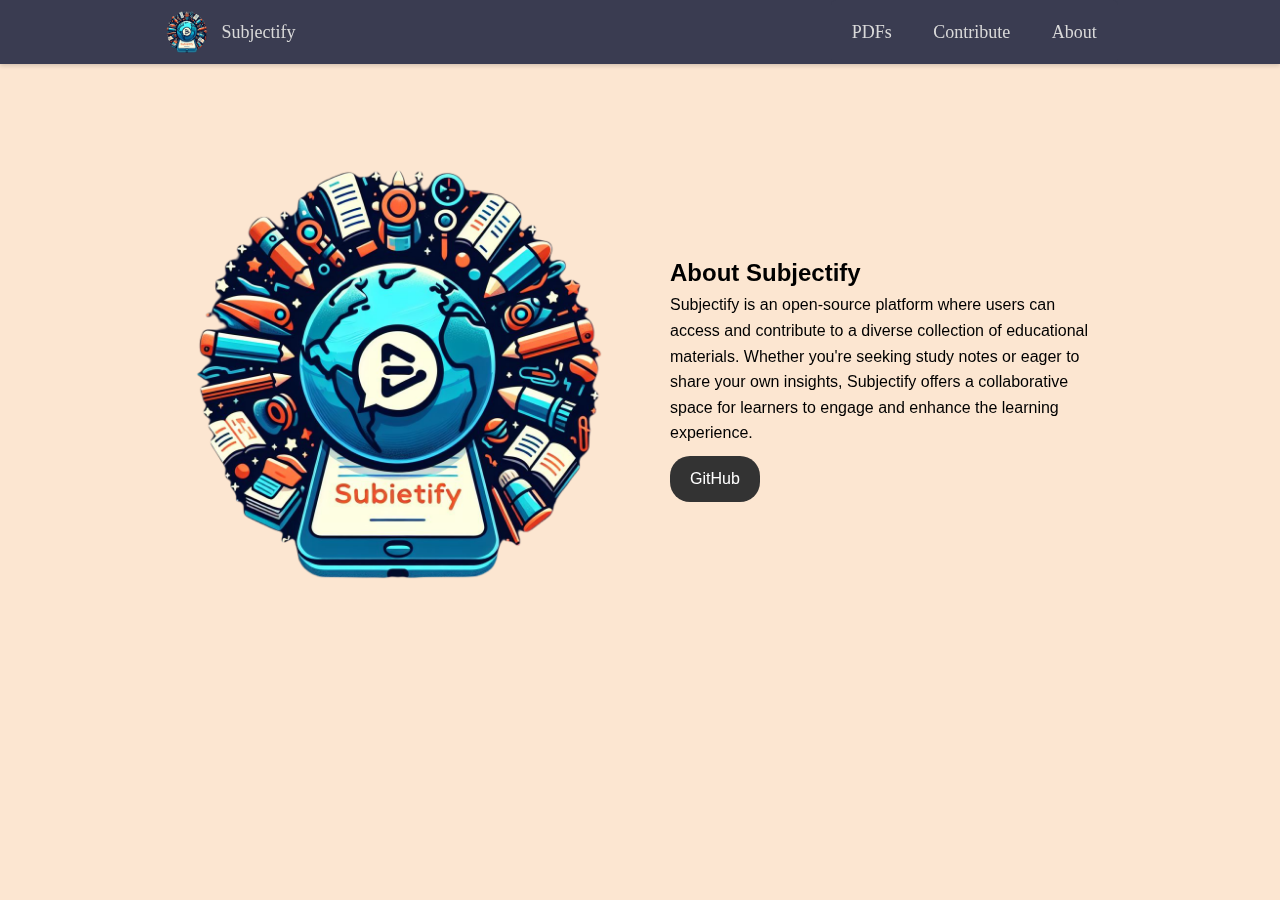
==== about.html @ 442f62d1 "Added New Files" ====
<!DOCTYPE html>
<html lang="en">
<head>
  <meta charset="UTF-8">
  <meta name="viewport" content="width=device-width, initial-scale=1.0">
  <title>Subjectify</title>
  <link rel="stylesheet" href="styles.css">
  <link rel="icon" type="image/png" href="images\Subjectify logo.png">
</head>
<body>
  <header id="navbar">
    <nav class="navbar-container container">
      <a href="index.html" class="home-link">
        <img src="images\Subjectify logo.png" alt="Subjectify Logo" class="navbar-logo">
        Subjectify
      </a>
    
      <button type="button" id="navbar-toggle" aria-controls="navbar-menu" aria-label="Toggle menu" aria-expanded="false">
        <span class="icon-bar"></span>
        <span class="icon-bar"></span>
        <span class="icon-bar"></span>
      </button>
      <div id="navbar-menu" aria-labelledby="navbar-toggle">
        <ul class="navbar-links">
          <li class="navbar-item"><a class="navbar-link" href="pdfs.html">PDFs</a></li>
          <li class="navbar-item"><a class="navbar-link" href="/contribute">Contribute</a></li>
          <li class="navbar-item"><a class="navbar-link" href="about.html">About</a></li>
        </ul>
    
      </div>
    </nav>    
    

    <div class="about-container">
        <div class="about-left">
          
          <img src="images\Subjectify logo.png" alt="Left Side Image" class="abimg">
        </div>
        <div class="about-right">
          
          <h2>About Subjectify</h2>
          <p class="abp">Subjectify is an open-source platform where users can access and contribute to a diverse collection of educational materials. Whether you're seeking study notes or eager to share your own insights, Subjectify offers a collaborative space for learners to engage and enhance the learning experience.          </p>
          
          <a href="https://github.com/your_username/your_repository" target="_blank" class="btn btn-primary">GitHub</a>
        </div>
    </div>

    

      
  </header>


  


  <script src="js\script.js"></script>
</body>
</html>
---- styles.css ----
:root {
    --navbar-bg-color: #3a3c51;
    --navbar-text-color: hsl(0, 0%, 85%);
    --navbar-text-color-focus: #3a3c51;
    --navbar-bg-contrast: #fce6d1;
}
* {
    box-sizing: border-box;
    margin: 0;
    padding: 0;
}
body {
    height: 100vh;
    font-family: Arial, Helvetica, sans-serif;
    line-height: 1.6;
    background-color: #fce6d1;
}


.container {
    max-width: 1000px;
    padding-left: 1.4rem;
    padding-right: 1.4rem;
    margin-left: auto;
    margin-right: auto;
}

#navbar {
    --navbar-height: 64px;
    position: fixed;
    top: 0;
    left: 0;
    right: 0;
    height: var(--navbar-height);
    background-color: var(--navbar-bg-color);
    box-shadow: 0 2px 4px rgba(0, 0, 0, 0.15);
    z-index: 1000; 
}

  
  .navbar-container {
    display: flex;
    justify-content: space-between;
    height: 100%;
    align-items: center;
  }
  
  .navbar-item {
    margin: 0.4em;
  }
  
  .home-link,
  .navbar-link {
    color: var(--navbar-text-color);
    text-decoration: none;
    display: flex;
    font-weight: 300;
    font-size: large;
    font-family: Georgia, serif;
    align-items: center;
  }
  
  .home-link:is(:focus, :hover) {
    color: #fce6d1;
  }
  
  .navbar-link {
    justify-content: center;
    padding: 0.4em 0.8em;
    border-radius: 5px;
  }
  
  .navbar-link:is(:focus, :hover) {
    color: var(--navbar-text-color-focus);
    background-color: var(--navbar-bg-contrast);
  }
  
  .navbar-logo {
    border-radius: 50%;
    width: 50px;
    height: 50px;
    margin-right: 0.5em;
  }
  
  #navbar-toggle {
    cursor: pointer;
    border: none;
    background-color: transparent;
    width: 40px;
    height: 40px;
    display: flex;
    align-items: center;
    justify-content: center;
    flex-direction: column;
  }
  
  .icon-bar {
    display: block;
    width: 25px;
    height: 4px;
    margin: 2px;
    background-color: var(--navbar-text-color);
  }
  
  #navbar-toggle:is(:focus, :hover) .icon-bar {
    background-color: var(--navbar-text-color-focus);
  }
  
  #navbar-toggle[aria-expanded="true"] .icon-bar:is(:first-child, :last-child) {
    position: absolute;
    margin: 0;
    width: 30px;
  }
  
  #navbar-toggle[aria-expanded="true"] .icon-bar:first-child {
    transform: rotate(45deg);
  }
  
  #navbar-toggle[aria-expanded="true"] .icon-bar:nth-child(2) {
    opacity: 0;
  }
  
  #navbar-toggle[aria-expanded="true"] .icon-bar:last-child {
    transform: rotate(-45deg);
  }
  
  #navbar-menu {
    position: fixed;
    top: var(--navbar-height);
    bottom: 0;
    opacity: 0;
    visibility: hidden;
    left: 0;
    right: 0;
  }
  
  #navbar-toggle[aria-expanded="true"] + #navbar-menu {
    background-color: rgba(0, 0, 0, 0.4);
    opacity: 1;
    visibility: visible;
  }
  
  .navbar-links {
    list-style: none;
    position: absolute;
    background-color: var(--navbar-bg-color);
    display: flex;
    flex-direction: column;
    align-items: center;
    left: 0;
    right: 0;
    margin: 1.4rem;
    border-radius: 5px;
    box-shadow: 0 0 20px rgba(0, 0, 0, 0.3);
  }
  
  #navbar-toggle[aria-expanded="true"] + #navbar-menu .navbar-links {
    padding: 1em;
  }
  

@media screen and (min-width: 700px) {
    
    #navbar-toggle,
    #navbar-toggle[aria-expanded="true"] {
        display: none;
    }

    
    #navbar-menu,
    #navbar-toggle[aria-expanded="true"] #navbar-menu {
        visibility: visible;
        opacity: 1;
        position: static;
        display: block;
        height: 100%;
    }

    
    .navbar-links,
    #navbar-toggle[aria-expanded="true"] #navbar-menu .navbar-links {
        margin: 0;
        padding: 0;
        box-shadow: none;
        position: static;
        flex-direction: row;
        width: 100%;
        height: 100%;
    }
}



  
#image-section {
    display: flex;
    justify-content: space-between;
    margin-top: 20px; 
    
}
  
.image-container {
    width: 45%; 

}
  

  
.image-container .rigimg {
    width: 100%;
    height: 700px;
    margin-left: 100px;
    margin-top: -30px;
    position: relative;
    animation: branchMove 5s infinite alternate; 
    transform-origin: left top;
}

@keyframes branchMove {
    0% {
        transform: rotate(0deg);
    }
    50% {
        transform: rotate(5deg); 
    }
    100% {
        transform: rotate(0deg);
    }
}
  
@keyframes moveRound {
    0% {
      transform: rotate(0deg);
    }
    100% {
      transform: rotate(360deg);
    }
}
  
.image-container .midimg {
    width: 200px;
    height: 200px;
    margin-left: 150px;
    margin-top: 10px;
    animation: moveRound 9s linear infinite; 
}
  
.image-container .head1 {
    font-family: Georgia, serif; 
    font-weight: bold; 
    margin-top: 5px;
    font-size: 40px;
    color: #19284a;
    margin-left: 150px;
}

.image-container .par1 {
    font-size: 15px; 
    color: #19284a; 
    font-family: Georgia, serif; 
    margin-left: 5px; 
    margin-right: 5px; 
    text-align: justify; 
    line-height: 1.5; 
}
  

.image-container .lefimg {
    width: 100%;
    height: 700px;
    margin-left: -600px; 
    margin-top: -30px;
    position: relative;
    transform: scaleX(-1);
    animation: branchMove1 5s infinite alternate; 
    transform-origin: right top;
}

@keyframes branchMove1 {
    0% {
        transform: scaleX(-1) rotate(0deg);
    }
    50% {
        transform: scaleX(-1) rotate(5deg);
    }
    100% {
        transform: scaleX(-1) rotate(0deg);
    }
}

@media only screen and (max-width: 768px) {
    #image-section {
        flex-direction: column;
        align-items: center;
    }

    .image-container {
        width: 100%;
        margin-bottom: 20px;
        padding: 0 10px;
    }

    .image-container .rigimg,
    .image-container .lefimg {
        display: none; 
    }

    .image-container .midimg {
        margin-left: auto; 
        margin-right: auto;
        display: block; 
        animation: none;
    }

    .image-container .head1 {
        margin-left: 0;
        text-align: center;
        display: block; 
    }
    .image-container .par1 {
        margin-left: 15px;
        margin-right: 15px; 
    }
}


.custom-form {
    --input-text-color: #fff;
    --input-bg-color: #283542;
    --focus-input-bg-color: #283542;
    --text-color: white;
    --active-color: white;
    --width-of-input: 200px;
    --inline-padding-of-input: 1.2em;
    --gap: 0.9rem;
    font-size: 0.9rem;
    display: flex;
    gap: 0.5rem;
    align-items: center;
    width: var(--width-of-input);
    position: relative;
    isolation: isolate;
    margin-top: 10px;
    margin-left: 60px;
    width: 390px;
}

.custom-fancy-bg {
    position: absolute;
    width: 100%;
    inset: 0;
    background: var(--input-bg-color);
    border-radius: 30px;
    height: 100%;
    z-index: -1;
    pointer-events: none;
    box-shadow: rgba(0, 0, 0, 0.16) 0px 1px 4px;
}

.custom-form label {
    width: 100%;
    padding: 0.8em;
    height: 40px;
    padding-inline: var(--inline-padding-of-input);
    display: flex;
    align-items: center;
}

.custom-search-icon, .custom-close-btn {
    position: absolute;
}

.custom-search-icon {
    fill: var(--text-color);
    left: var(--inline-padding-of-input);
}

.custom-search-icon svg {
    width: 17px;
    display: block;
}

.custom-close-btn {
    border: none;
    right: var(--inline-padding-of-input);
    box-sizing: border-box;
    display: flex;
    align-items: center;
    justify-content: center;
    color: black;
    padding: 0.1em;
    width: 20px;
    height: 20px;
    border-radius: 50%;
    background: var(--active-color);
    opacity: 0;
    visibility: hidden;
}

.custom-input {
    color: var(--input-text-color);
    width: 100%;
    margin-inline: min(2em,calc(var(--inline-padding-of-input) + var(--gap)));
    background: none;
    border: none; 
}

.custom-input:focus {
    outline: none;
}

.custom-input::placeholder {
    color: var(--text-color)
}

.custom-input:focus ~ .custom-fancy-bg {
    border: 1px solid var(--active-color);
    background: var(--focus-input-bg-color);
}

.custom-input:focus ~ .custom-search-icon {
    fill:  var(--active-color);
}

.custom-input:valid ~ .custom-close-btn {
    opacity: 1;
    visibility: visible;
}

input:-webkit-autofill,
input:-webkit-autofill:hover,
input:-webkit-autofill:focus,
input:-webkit-autofill:active {
    -webkit-transition: "color 9999s ease-out, background-color 9999s ease-out";
    -webkit-transition-delay: 9999s;
}

@media only screen and (max-width: 768px) {
    .custom-form {
        width: 100%;
        margin-left: 0; 
        flex-direction: column; 
        align-items: flex-start; 
        padding: 0 20px; 
    }
    
    .custom-fancy-bg {
        background-color: #283542;
    }

    .custom-form label {
        width: 100%;
        padding: 0.8em;
        height: 40px;
        padding-inline: var(--inline-padding-of-input);
        display: flex;
        align-items: center;
    }

    .custom-search-icon {
        fill: var(--text-color);
        left: var(--inline-padding-of-input);
    }

    .custom-search-icon svg {
        width: 17px;
        display: block;
    }

    .custom-close-btn {
        right: var(--inline-padding-of-input);
        box-sizing: border-box;
        display: flex;
        align-items: center;
        justify-content: center;
        color: black;
        padding: 0.1em;
        width: 20px;
        height: 20px;
        border-radius: 50%;
        background: var(--active-color);
        opacity: 0;
        visibility: hidden;
    }

    .custom-input {
        color: var(--input-text-color);
        width: 100%;
        margin-inline: min(2em, calc(var(--inline-padding-of-input) + var(--gap)));
        background: none;
        border: none;
    }

    .custom-input:focus {
        outline: none;
    }

    .custom-input::placeholder {
        color: var(--text-color)
    }

    .custom-input:focus ~ .custom-search-icon {
        fill:  var(--active-color);
    }

    .custom-input:valid ~ .custom-close-btn {
        opacity: 1;
        visibility: visible;
    }
}

.row {
    display: flex;
    margin-top: 30px;
    justify-content: space-between;
    gap: 20px; 
}

.notecontainer {
    flex: 1;
}

.round-box {
    border-radius: 20px; 
    border: 2px solid #000; 
    padding: 20px; 
    text-align: center;
}


.note-title {
    margin-bottom: 10px;
}

.download-btn {
    padding: 10px 20px; 
    background-color: #19284a; 
    color: #fff; 
    border: none;
    border-radius: 5px;
    cursor: pointer;
}



.notes-section {
    margin-top: 150px;
    display: flex;
    flex-wrap: wrap;
    justify-content: space-between; 
    margin-bottom: 150px;
}
  
.note-container {
    width: calc(33.33% - 20px);
    border-radius: 10px;
    padding: 20px;
    background-color: #f2cc8f;
    margin-bottom: 20px;
    box-shadow: 0 4px 6px rgba(0, 0, 0, 0.1);  
}

  
.note-title {
    font-size: 24px;
    margin-bottom: 10px;
}
  
.note-image {
    width: 200px; 
    height: 300px; 
    display: block; 
    margin: 0 auto; 
    border-radius: 5px;
    margin-bottom: 10px;
}


.download-link {
    display: block;
    text-align: center;
    background-color: #007bff;
    border: 1px solid black;
    color: #fff;
    padding: 10px 20px;
    border-radius: 5px;
    text-decoration: none;
    transition: background-color 0.3s ease;
}
  
.download-link:hover {
    background-color: #0056b3;
}


.notes-section {
    margin-top: 150px;
    display: flex;
    flex-wrap: wrap;
    justify-content: space-between; 
    margin-bottom: 150px;
}
  
.note-container {
    width: calc(33.33% - 20px); 
    border: 2px solid #ccc;
    border-radius: 10px;
    padding: 20px;
    margin-bottom: 20px;
}
  
.note-title {
    font-size: 24px;
    margin-bottom: 10px;
    color: black;
}
  
.note-image {
    width: 200px; 
    height: 300px;
    display: block; 
    margin: 0 auto; 
    border-radius: 5px;
    margin-bottom: 10px;
}


.download-link {
    display: block;
    text-align: center;
    background-color: #fce6d1;
    color: black;
    padding: 10px 20px;
    border-radius: 5px;
    text-decoration: none;
    transition: background-color 0.3s ease;
}
  
.download-link:hover {
    background-color: #0056b3;
}

@media screen and (max-width: 768px) {
    .row {
        flex-direction: column;
        align-items: center;
    }

    .note-container {
        width: 100%;
        margin-bottom: 20px;
    }

    .round-box {
        border-radius: 10px;
    }

    .note-image {
        width: 100%;
        height: auto;
    }

    .download-btn, .download-link {
        padding: 8px 16px;
        font-size: 14px;
    }
}



.contribute-section {
    padding: 20px;
}
  
.contribute-form {
    max-width: 600px;
    margin: auto;
}

  
.form-group {
    margin-bottom: 20px;
    font-weight: bold;
}
  
label {
    display: block;
    margin-bottom: 5px;
}
  
input[type="text"],
input[type="file"] {
    width: 100%;
    padding: 10px;
    border: None;
    border-radius: 5px;
}
  
.submit-button {
    background-color: #19284a;
    color: white;
    padding: 12px 20px;
    border: none;
    border-radius: 20px; 
    cursor: pointer;
    display: block;
    margin: 0 auto;
}
  
  
  
.submit-button:hover {
    background-color: #ccc;
    color: black;
}
.container .contpara{
    margin-top: 100px;
}
  
  /* Responsive Styles */
@media screen and (max-width: 768px) {
    .contribute-form {
      width: 90%;
    }
    .container .contpara {
        margin-top: -0px;
        width: calc(100% - 20px); 
        margin-right: 5%; 
        max-width: 280px;
    }
    
}

.uploaded-by {
    font-weight: bold;
    margin-top: 10px;
    color: black;
  }
  

.love-container {
    display: inline-flex;
    align-items: center;
}
  
.love-icon {
    cursor: pointer;
}
  
.love-icon svg {
    width: 24px;
    height: 24px;
    fill: none;
    stroke: #ff4d4d;
    transition: stroke 0.3s ease;
}
  
.love-icon.filled svg {
    stroke: #ff1a1a;
}
  
.love-count {
    margin-left: 5px;
    color: black;
}

.mute-button {
    background-color: white;
    border: none;
    cursor: pointer;
    padding: 0;
}
  
 
.mute-button img {
    width: 20px; 
    height: auto; 
}

.scrollable-notes-container {
    max-height: 700px;
    overflow-y: auto;
}

footer {
    background-color: #3a3c51;
    color: white;
    text-align: center;
    padding: 5px 0;
    position: fixed;
    bottom: 0;
    width: 100%;
}

.abimg{
    width: 500px;
    height: 500px;
    margin-left: 150px;
}



.about-container {
    display: flex;
    align-items: center;
    margin-top: 60px;
}

.about-left {
    flex: 0 0 auto;
    margin-right: 20px; 
}
  
.about-right {
    flex: 1; 
}
.abp{
    margin-right: 190px;
}


.about-right .btn {
    display: inline-block;
    margin-top: 10px;
    padding: 10px 20px;
    background-color: #333;
    color: #fff;
    text-decoration: none;
    border-radius: 20px; 
    transition: background-color 0.3s ease;
  }
  
  .about-right .btn:hover {
    background-color: #555;
  }

  @media only screen and (max-width: 768px) {
    .abimg {
        width: 300px; 
        height: 300px; 
        display: block;
        margin: 0 auto;
        margin-left: 50px;
    }
      
  
    .about-container {
      flex-direction: column; 
      align-items: flex-start; 
      margin-top: 30px; 
    }
  
    .about-left {
      margin-right: 0; 
      margin-bottom: 20px; 
    }
  
    .about-right {
      flex: none; 
      width: 100%; 
      margin-right: 0; 
      text-align: center;
    }
  
    .abp {
      margin-right: 0; 
      text-align: justify;
      padding: 1rem;
    }
  
    
    .about-right .btn {
      margin-top: 20px; 
    }
  }

#suggestions {
    position: absolute;
    top: calc(100% + 5px); 
    left: 0;
    width: 100%;
    max-height: 200px; 
    overflow-y: auto;
    background-color: #3a3c51;
    border-radius: 5px;
    box-shadow: 0px 0px 10px rgba(0, 0, 0, 0.1);
    z-index: 1000;
    color: white;
}
  
.suggestion-item {
    padding: 10px;
    cursor: pointer;
}
  
.suggestion-item:hover {
    background-color: #c2ece4;
    color: black;
}
  



.subject {
    background-color: #f0f0f0;
    border-radius: 10px;
    padding: 20px;
    text-align: center;
    width: 300px;
}

.subject h2 {
    margin-top: 0;
}

.thumbnail img {
    width: 100px;
    height: 100px;
    object-fit: cover;
    border-radius: 50%;
}

.download-pdf-btn {
    margin-top: 10px;
    padding: 10px 20px;
    background-color: #007bff;
    color: #fff;
    border: none;
    border-radius: 5px;
    cursor: pointer;
}

.download-pdf-btn:hover {
    background-color: #0056b3;
}



.subject-container {
    display: flex;
    flex-wrap: wrap;
    justify-content: center;
    margin-top: 60px; 
    margin-bottom: 20px;
}


.subject {
    background-color: #f0f0f0;
    border-radius: 10px;
    margin: 40px; 
    padding: 20px;
    text-align: center;
    width: 290px; 
    box-sizing: border-box; 
}



.subject h2{
    color: black;
}

.subject:hover {
    background-color: #d08770;
}

.thumbnail {
    margin-bottom: 1rem;
}

.thumbnail img {
    max-width: 100%;
    height: auto;
    width: 250px; 
    height: 300px; 
    border-radius: 4px;
}

.actions {
    text-align: left;
    display: flex;
    justify-content: space-between;
}

.actions button,
.actions a {
    flex-grow: 1;
    margin: 0 0.5rem;
    padding: 0.5rem;
    background-color: #a3be8c;
    color: black;
    text-decoration: none;
    border-radius: 8px; 
    cursor: pointer;
}

.actions button:hover {
    background-color: #5e81ac;
    color: white;
}
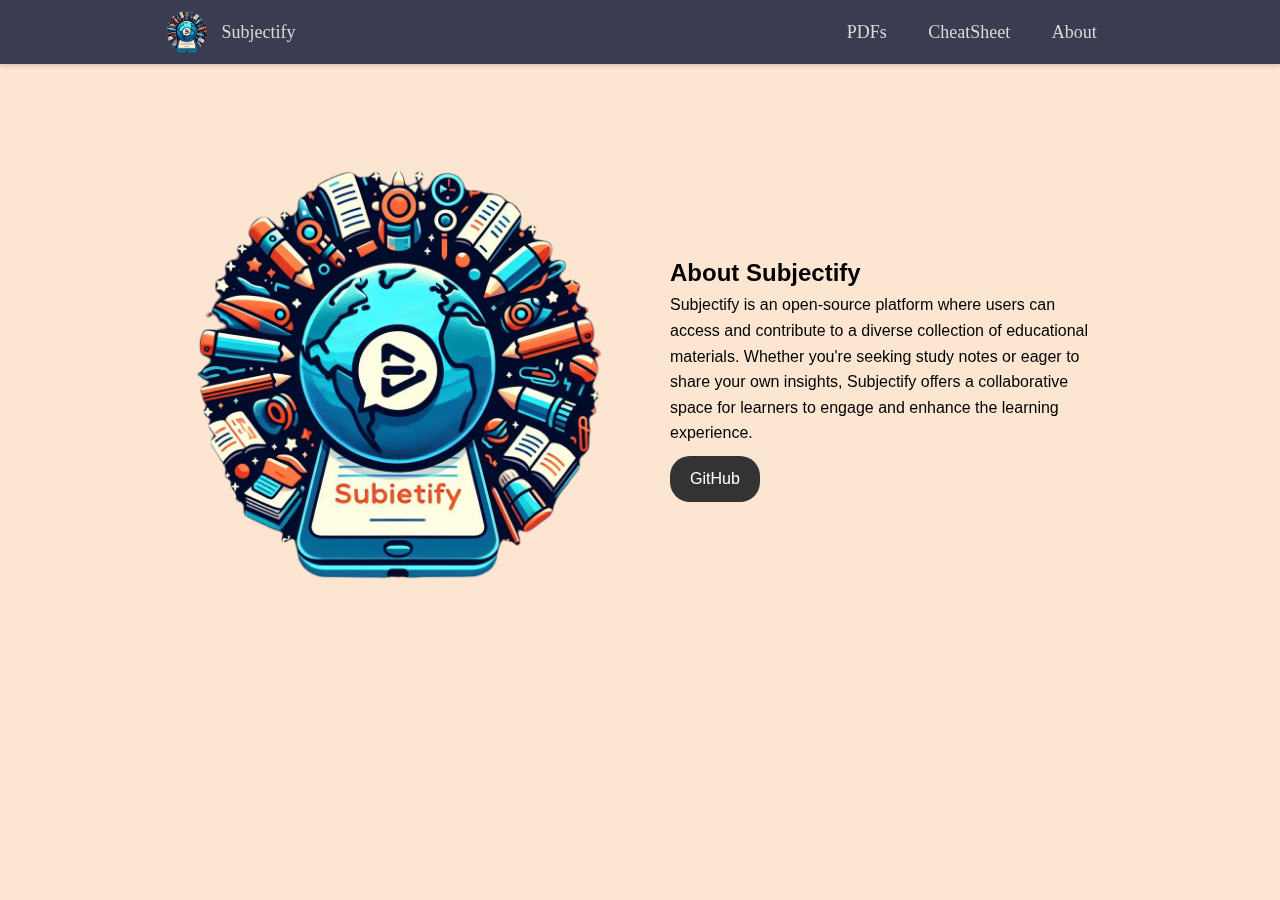
==== commit bc809e32: "Updated files" ====
--- a/about.html
+++ b/about.html
@@ -23,7 +23,7 @@
       <div id="navbar-menu" aria-labelledby="navbar-toggle">
         <ul class="navbar-links">
           <li class="navbar-item"><a class="navbar-link" href="pdfs.html">PDFs</a></li>
-          <li class="navbar-item"><a class="navbar-link" href="/contribute">Contribute</a></li>
+          <li class="navbar-item"><a class="navbar-link" href="CheetSheets.html">CheatSheet</a></li>
           <li class="navbar-item"><a class="navbar-link" href="about.html">About</a></li>
         </ul>
     
--- a/styles.css
+++ b/styles.css
@@ -946,7 +946,7 @@
 
 
 .subject {
-    background-color: #f0f0f0;
+    background-color: #FFD966;
     border-radius: 10px;
     margin: 40px; 
     padding: 20px;
@@ -988,7 +988,7 @@
     flex-grow: 1;
     margin: 0 0.5rem;
     padding: 0.5rem;
-    background-color: #a3be8c;
+    background-color: #8FBC8F;
     color: black;
     text-decoration: none;
     border-radius: 8px; 
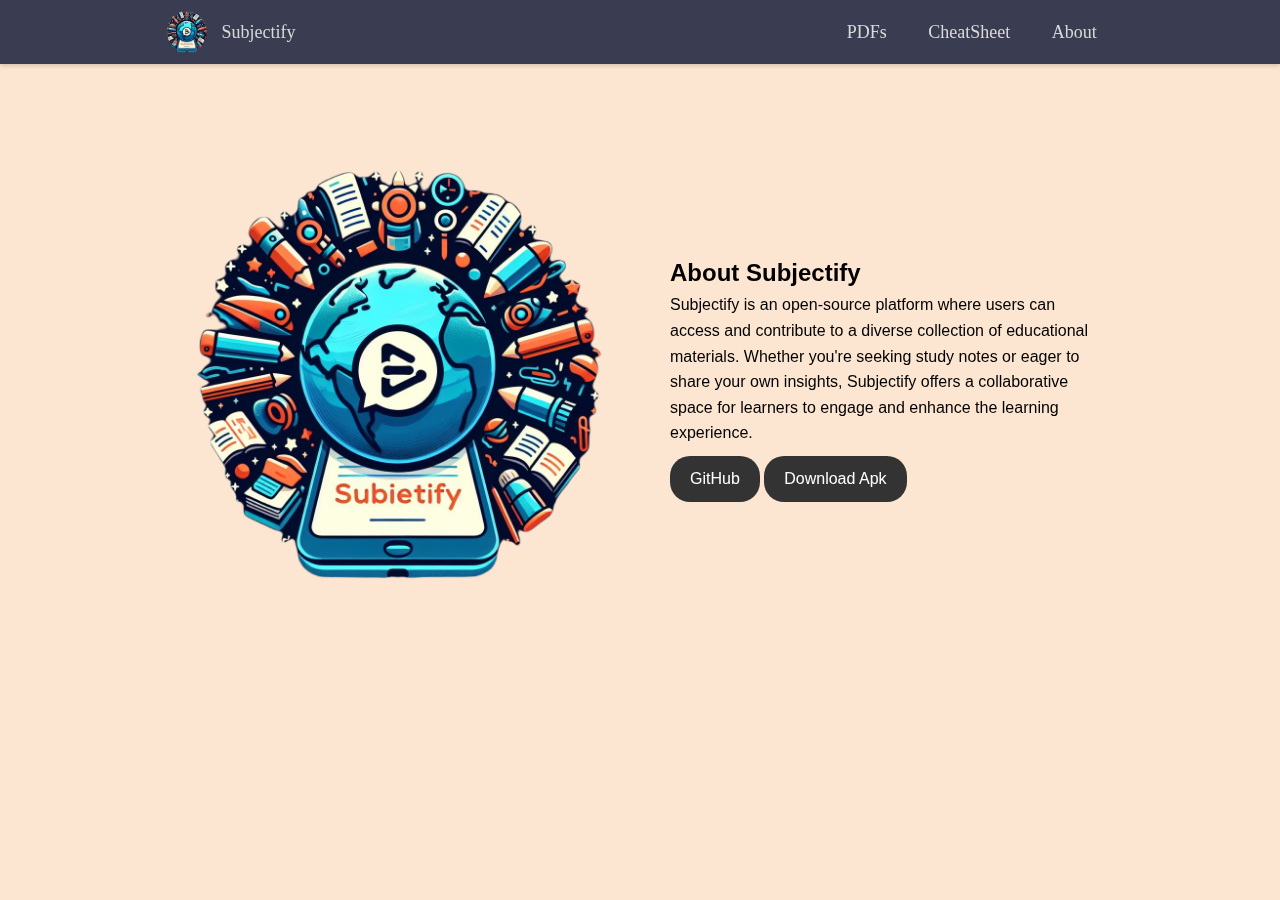
==== commit cc393134: "added files" ====
--- a/about.html
+++ b/about.html
@@ -42,8 +42,14 @@
           <p class="abp">Subjectify is an open-source platform where users can access and contribute to a diverse collection of educational materials. Whether you're seeking study notes or eager to share your own insights, Subjectify offers a collaborative space for learners to engage and enhance the learning experience.          </p>
           
           <a href="https://github.com/your_username/your_repository" target="_blank" class="btn btn-primary">GitHub</a>
+          <a href="Subjectify.apk" target="_blank" class="btn btn-primary">Download Apk</a>
         </div>
     </div>
+    <script>
+
+
+
+    </script>
 
     
 
@@ -54,6 +60,6 @@
   
 
 
-  <script src="js\script.js"></script>
+  <script src="script.js"></script>
 </body>
 </html>--- a/styles.css
+++ b/styles.css
@@ -196,6 +196,8 @@
     display: flex;
     justify-content: space-between;
     margin-top: 20px; 
+    height: calc(100vh - 50px); /* Adjust 50px if your header/footer height is different */
+    overflow-y: auto;
     
 }
   
@@ -292,6 +294,9 @@
     #image-section {
         flex-direction: column;
         align-items: center;
+        margin-top: -20px;
+        height: calc(100vh - 50px); /* Adjust 50px if your header/footer height is different */
+        overflow-y: auto;
     }
 
     .image-container {
@@ -879,8 +884,7 @@
     top: calc(100% + 5px); 
     left: 0;
     width: 100%;
-    max-height: 200px; 
-    overflow-y: auto;
+    max-height: auto; 
     background-color: #3a3c51;
     border-radius: 5px;
     box-shadow: 0px 0px 10px rgba(0, 0, 0, 0.1);
@@ -896,6 +900,17 @@
 .suggestion-item:hover {
     background-color: #c2ece4;
     color: black;
+}
+
+@media screen and (max-width: 600px) {
+    #suggestions {
+        top: calc(100% + 3px);
+        max-height: auto;
+    }
+  
+    .suggestion-item {
+        padding: 8px;
+    }
 }
   
 
